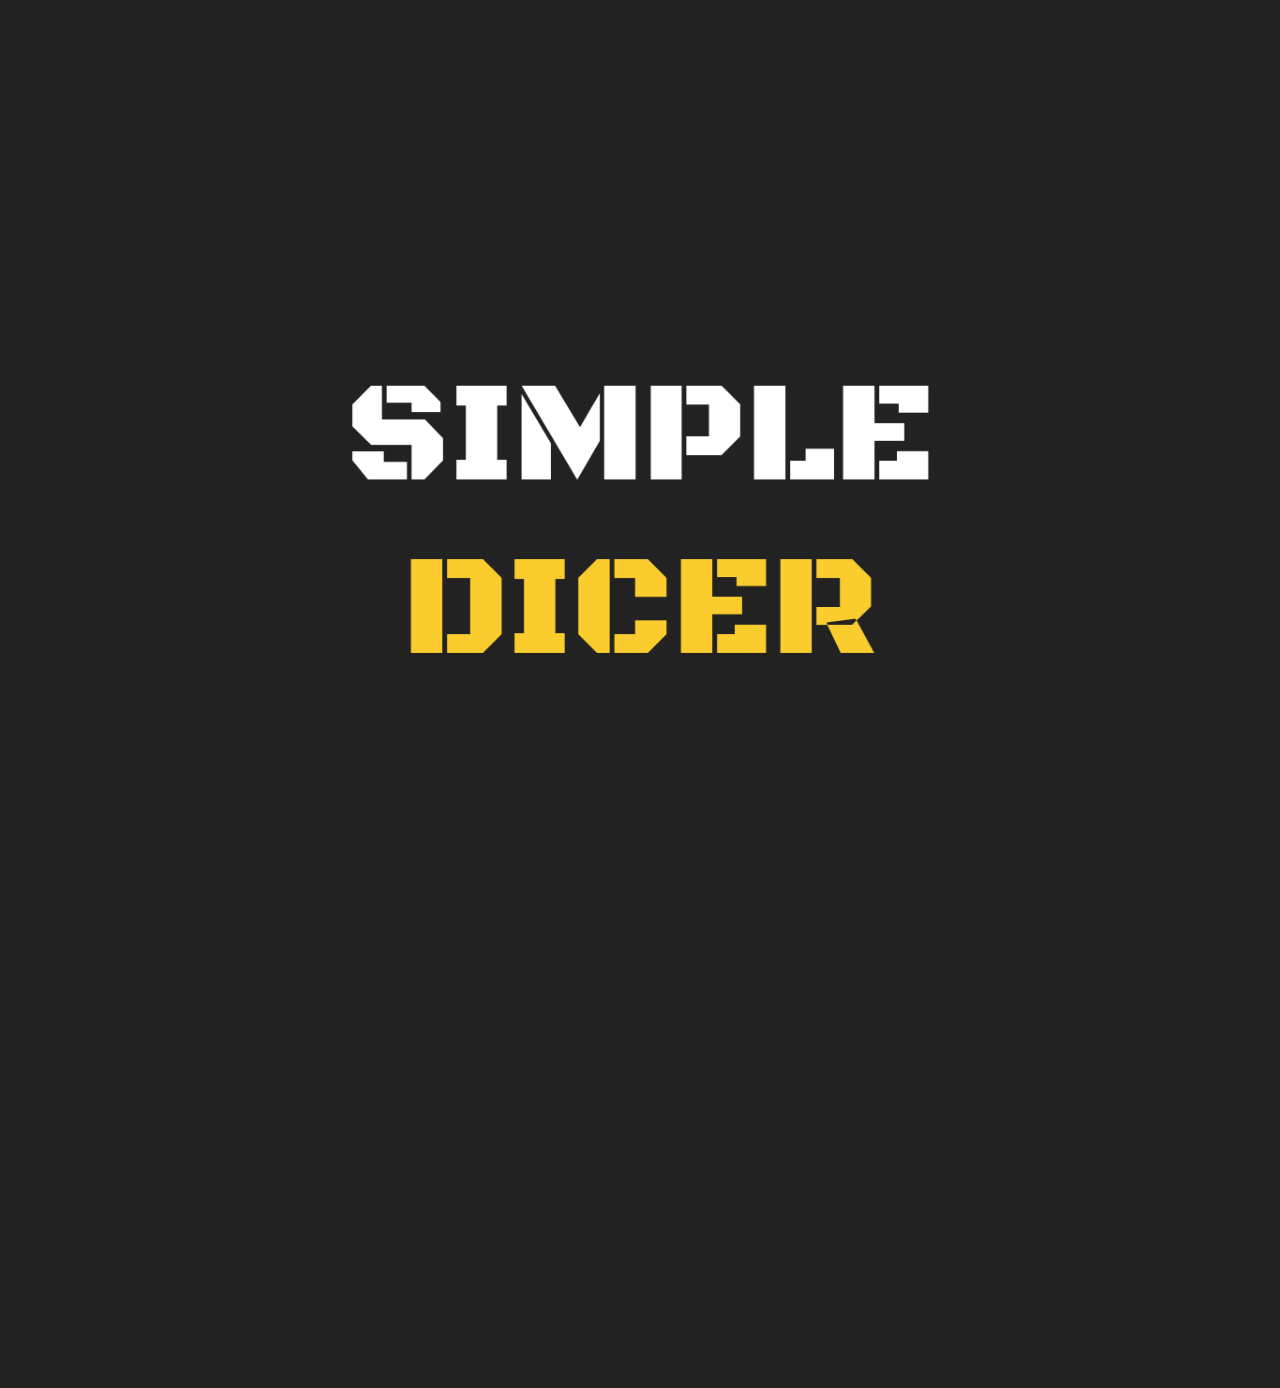
==== index.html @ b7cbca8f "Add files via upload" ====
<!DOCTYPE html>

<html>

	<head>
		<title>webdicerLight</title>
		<meta charset="utf-8">
		<link rel="stylesheet" href="css/style.css">
	</head>

	<body>

		<div id="logo"></div>

		<a href="wuerfel.html">
			<div class="option-button" id="start">
				Start
			</div>
		</a>

		<div class="copyright">
			&copy; 2019 Jonas Balsiger ergänzt Joshua Trapani
		</div>

	</body>

</html>
---- css/style.css ----
/* Allgemeine Style-Einstellungen (HTML, Body) */

/* Eigene Schriftart (optional)*/
@font-face {
  font-family: 'Black Ops One';
  src: url(BlackOpsOne.ttf);
}

html,body{
  font-family: 'Black Ops One',serif;
  position: fixed;
  width: 100%;
  height: 100%;
  overflow: hidden;
  margin:0;
  padding:0;
  background: #222222;
  color: #FACC2E;
  font-size:20px;
  text-align: center;
}

a {
  color: #FACC2E;
  text-decoration: none;
}


/* Startseite */
#logo{
  width: 75vw;
  height: 75vw;
  margin: 4vw 12.5vw 0 12.5vw;
  background: url(logo.png);
  background-size: cover;
}

.option-button{
  width: 60vw;
  margin: 4vw 20vw;
  padding: 2vw 0;
  border: 0.75vw solid #FACC2E;
  box-sizing: border-box;
  border-radius: 1.5vw;
  font-size: 4vw;
}

.option-button:active{
  background: #FACC2E;
  color:#222222;
}

.copyright{
  clear: left;
  width: 50vw;
  margin: 0 25vw;
  padding-top: 6vw;
  font-size: 2vw;
}


/* main contentarea */
#main-content{
  position: relative;
  float: left;
  clear: left;
  width: 100vw;
  height: 100vh;
  margin: 0;
}

/* dice styles */
.dice{
  display:inline-block;
  width: 80vw;
  height: 80vw;
  margin: 10vw;
  box-sizing: border-box;
  border:0;
  border-radius: 5vw;
  background: #FACC2E;
  color:#ffffff;
  font-size: 68vw;
}


/* controls style (bottom) */
#controls{
  position: absolute;
  bottom: 0;
  width: 100vw;
  height:auto;
  margin: 0;
  padding: 4vw 0;
  background: #404040;
}

.rollButton{
  float: left;
  width:45vw;
  height:15vw;
  margin: 0 27.5vw;
  padding-top: 3vw;
  background: #ffffff;
  border: 0.75vw solid #FACC2E;
  box-sizing: border-box;
  border-radius: 1.5vw;
  font-size:9vw;
  line-height: 9vw;
}
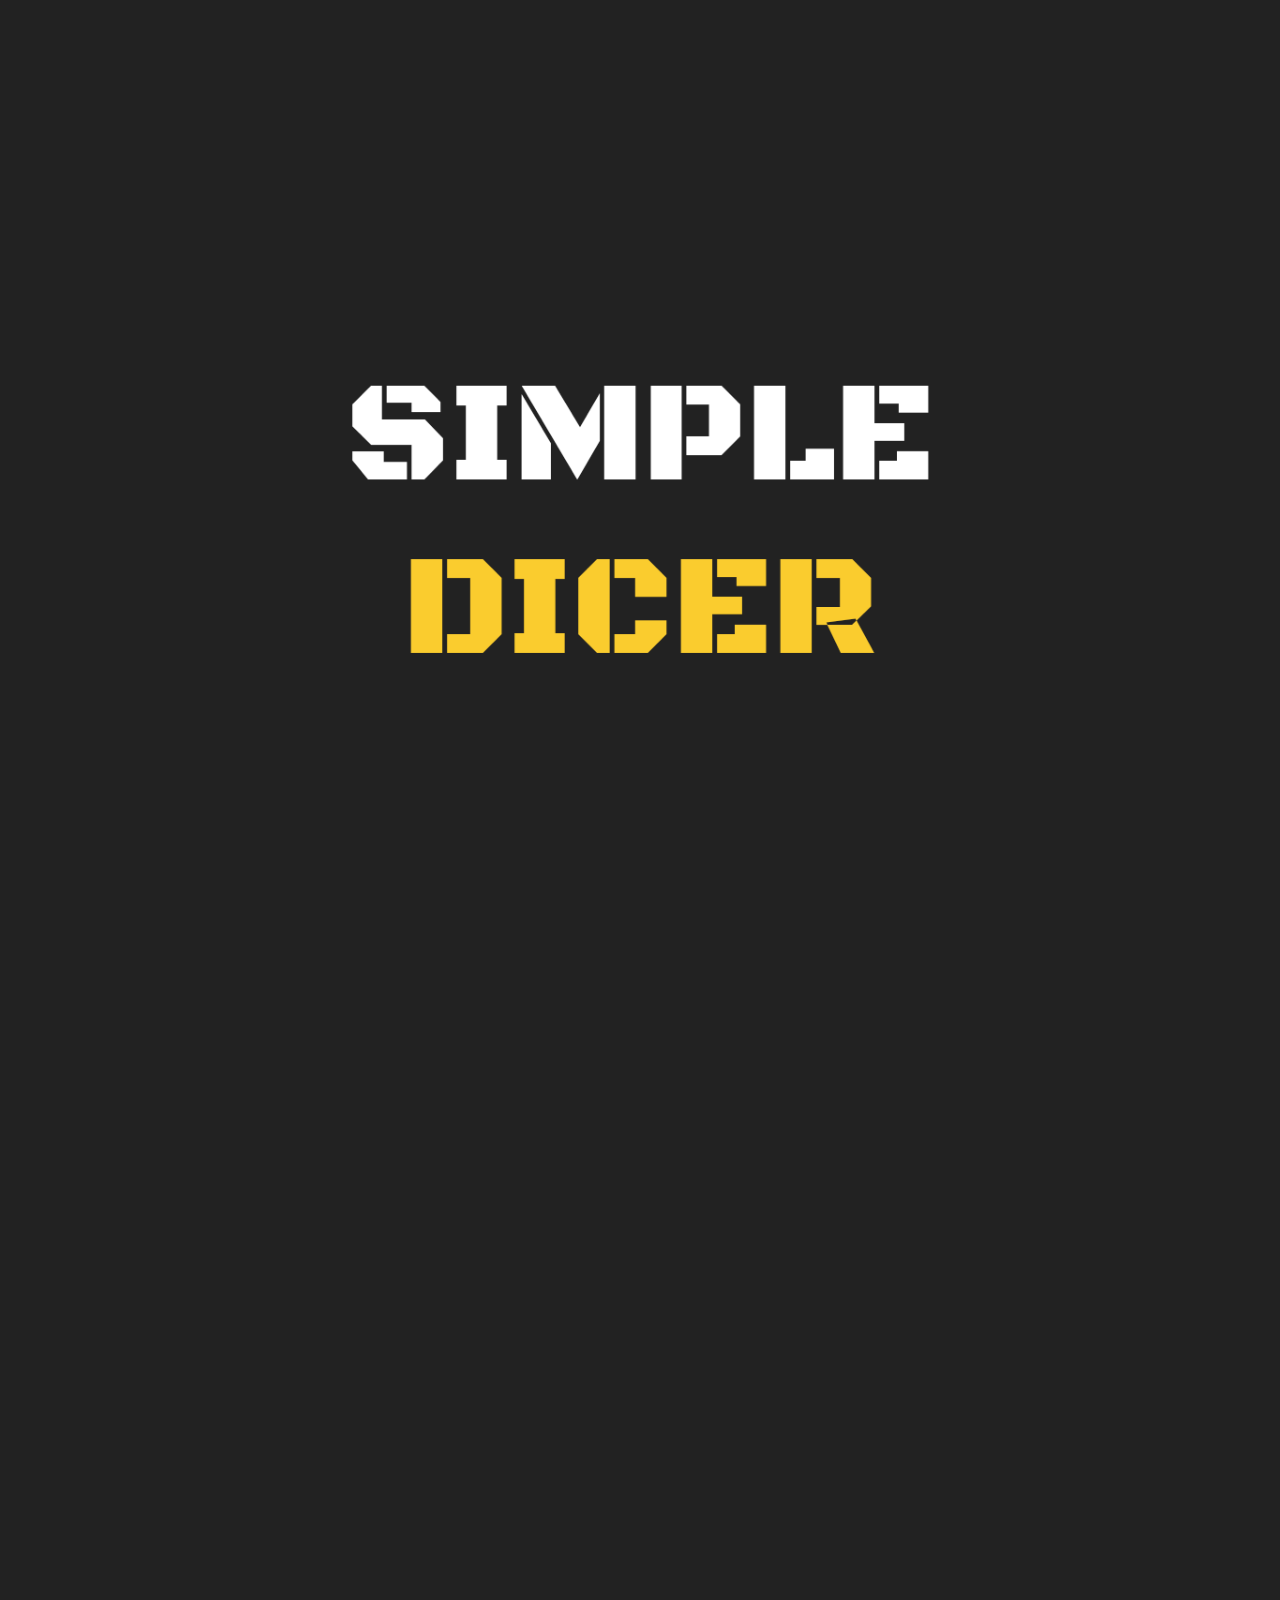
==== commit c732912f: "Add files via upload" ====
--- a/index.html
+++ b/index.html
@@ -3,7 +3,7 @@
 <html>
 
 	<head>
-		<title>webdicerLight</title>
+		<title>Simple Dicer</title>
 		<meta charset="utf-8">
 		<link rel="stylesheet" href="css/style.css">
 	</head>
@@ -17,9 +17,9 @@
 				Start
 			</div>
 		</a>
-
+		<img src="logo.png">
 		<div class="copyright">
-			&copy; 2019 Jonas Balsiger ergänzt Joshua Trapani
+			&copy; 2020 Joshua Trapani
 		</div>
 
 	</body>
